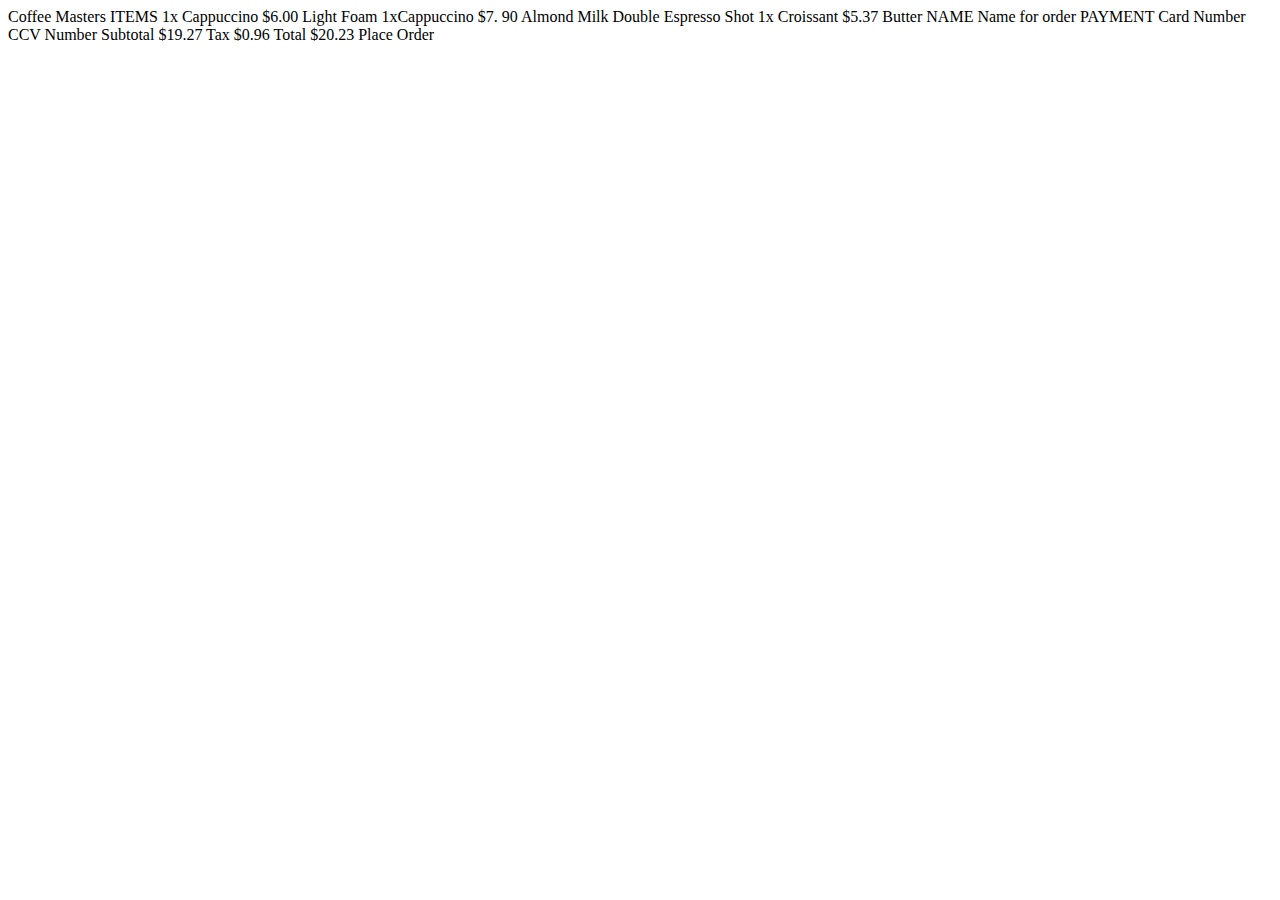
==== index.html @ e7c765bb "started checkout page project" ====
<!DOCTYPE html>
<html lang="en">

<head>
    <meta charset="UTF-8">
    <meta http-equiv="X-UA-Compatible" content="IE=edge">
    <meta name="viewport" content="width=device-width, initial-scale=1.0">
    <title>Checkout Page</title>
</head>

<body>
    Coffee Masters

    ITEMS

    1x
    Cappuccino
    $6.00
    Light Foam

    1xCappuccino
    $7. 90
    Almond Milk
    Double Espresso Shot

    1x
    Croissant
    $5.37
    Butter

    NAME
    Name for order

    PAYMENT
    Card Number
    CCV Number

    Subtotal
    $19.27

    Tax
    $0.96

    Total
    $20.23

    Place Order
</body>

</html>
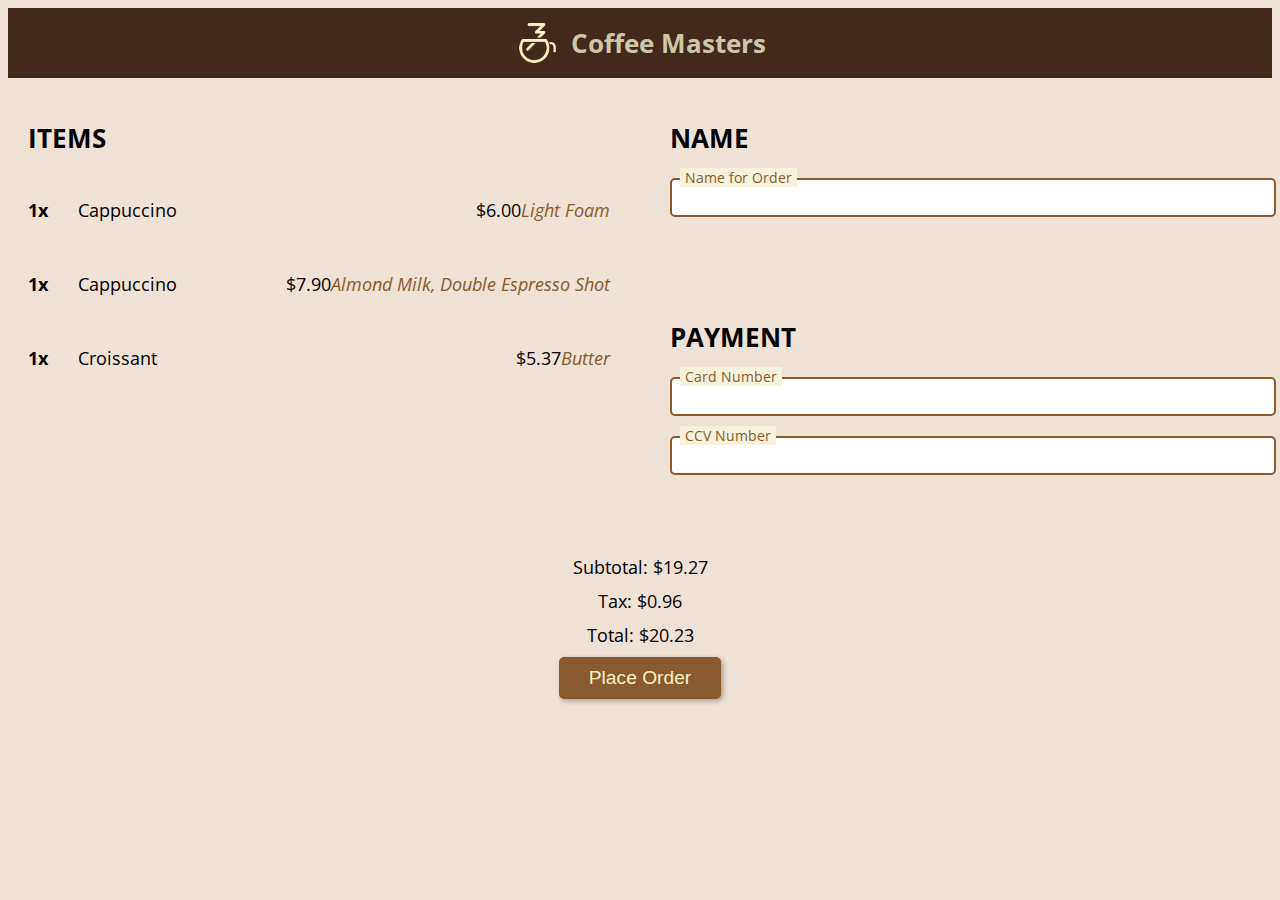
==== commit 892c0080: "working on ReadME" ====
--- a/index.html
+++ b/index.html
@@ -5,46 +5,73 @@
     <meta charset="UTF-8">
     <meta http-equiv="X-UA-Compatible" content="IE=edge">
     <meta name="viewport" content="width=device-width, initial-scale=1.0">
+    <link href="https://fonts.googleapis.com/css2?family=Open+Sans:wght@400;700&display=swap" rel="stylesheet">
+    <link rel="stylesheet" href="style.css">
     <title>Checkout Page</title>
 </head>
 
 <body>
-    Coffee Masters
+    <header>
+        <nav>
+            <div class="logo">
+                <img src=".\images\coffee_masters_logo.png" alt="Coffee Masters Logo">
+                <h1>Coffee Masters</h1>
+            </div>
+        </nav>
+    </header>
 
-    ITEMS
+    <main>
+        <section class="items">
+            <h2>ITEMS</h2>
+            <div class="item">
+                <div class="quantity">1x</div>
+                <div class="name">Cappuccino</div>
+                <div class="price">$6.00</div>
+                <div class="notes">Light Foam</div>
+            </div>
+            <div class="item">
+                <div class="quantity">1x</div>
+                <div class="name">Cappuccino</div>
+                <div class="price">$7.90</div>
+                <div class="notes">Almond Milk, Double Espresso Shot</div>
+            </div>
+            <div class="item">
+                <div class="quantity">1x</div>
+                <div class="name">Croissant</div>
+                <div class="price">$5.37</div>
+                <div class="notes">Butter</div>
+            </div>
+        </section>
 
-    1x
-    Cappuccino
-    $6.00
-    Light Foam
+        <section class="name">
+            <h2>NAME</h2>
+            <div class="form-group">
+                <label for="name-input" class="input-label">Name for Order</label>
+                <input type="text" id="name-input" class="text-input">
+            </div>
+        </section>
 
-    1xCappuccino
-    $7. 90
-    Almond Milk
-    Double Espresso Shot
+        <section class="payment">
+            <h2>PAYMENT</h2>
+            <div class="form-group">
+                <label for="card-input" class="input-label">Card Number</label>
+                <input type="text" id="card-input" class="text-input">
+            </div>
+            <div class="form-group">
+                <label for="ccv-input" class="input-label">CCV Number</label>
+                <input type="text" id="ccv-input" class="text-input">
+            </div>
+        </section>
 
-    1x
-    Croissant
-    $5.37
-    Butter
+        <section class="total">
+            <div class="subtotal">Subtotal: $19.27</div>
+            <div class="tax">Tax: $0.96</div>
+            <div class="grand-total">Total: $20.23</div>
+            <button class="place-order-btn">Place Order</button>
+        </section>
+    </main>
 
-    NAME
-    Name for order
-
-    PAYMENT
-    Card Number
-    CCV Number
-
-    Subtotal
-    $19.27
-
-    Tax
-    $0.96
-
-    Total
-    $20.23
-
-    Place Order
 </body>
 
 </html>
+
--- a/style.css
+++ b/style.css
@@ -0,0 +1,155 @@
+/* Global styles */
+body {
+    font-family: 'Open Sans', sans-serif;
+    font-size: 1.1rem;
+    background-color: #eee1d5;
+  }
+  
+  /* Navbar styles */
+  nav {
+    background-color: #43281c;
+    display: flex;
+    justify-content: center;
+    align-items: center;
+    padding: 10px 0;
+  }
+  
+  .logo {
+    display: flex;
+    align-items: center;
+  }
+  
+  .logo img {
+    height: 50px;
+    margin-right: 10px;
+  }
+  
+  .logo h1 {
+    color: #ccc7ab;
+    font-size: 1.6rem;
+    margin: 0;
+  }
+  
+  /* Items styles */
+  .items {
+    background-color: #eee1d5;
+    padding: 20px;
+    flex: 1;
+  }
+  
+  .item {
+    display: flex;
+    align-items: center;
+    justify-content: space-between;
+    margin-bottom: 10px;
+  }
+  
+  .item .quantity {
+    font-weight: bold;
+    margin-right: 10px;
+  }
+  
+  .item .name {
+    margin-right: auto;
+  }
+  
+  .item .notes {
+    font-style: italic;
+    color: #885a2d;
+  }
+  
+  /* Name styles */
+  .name {
+    background-color: #eee1d5;
+    padding: 20px;
+    flex: 1;
+  }
+  
+  /* Payment styles */
+  .payment {
+    background-color: #eee1d5;
+    padding: 20px;
+    flex: 1;
+  }
+  
+  /* Total styles */
+  .total {
+    background-color: #eee1d5;
+    padding: 20px;
+    display: flex;
+    flex-direction: column;
+    align-items: center;
+    justify-content: center;
+  }
+  
+  .subtotal,
+  .tax,
+  .grand-total {
+    margin-bottom: 10px;
+  }
+  
+  .place-order-btn {
+    background-color: #885a2d;
+    color: #fbf2c0;
+    font-size: 1.2rem;
+    padding: 10px 30px;
+    border: none;
+    border-radius: 5px;
+    box-shadow: 2px 2px 5px rgba(0, 0, 0, 0.3);
+  }
+  
+  .place-order-btn:hover {
+    cursor: pointer;
+    background-color: #43281c;
+  }
+  
+  /* Form styles */
+  .form-group {
+    position: relative;
+    margin-bottom: 20px;
+  }
+  
+  .text-input {
+    border: 2px solid #885a2d;
+    padding: 10px;
+    border-radius: 5px;
+    width: 100%;
+  }
+  
+  .input-label {
+    background-color: #f6f2dd;
+    color: #885a2d;
+    font-size: 0.9rem;
+    position: absolute;
+    left: 10px;
+    top: -10px;
+    padding: 0 5px;
+  }
+  
+  /* Grid styles */
+  main {
+    display: grid;
+    grid-template-columns: 1fr 1fr;
+    grid-template-rows: repeat(3, auto);
+    grid-gap: 20px;
+  }
+  
+  .items {
+    grid-column: 1 / span 1;
+    grid-row: 1 / span 3;
+  }
+  
+  .name {
+    grid-column: 2 / span 1;
+    grid-row: 1 / span 1;
+  }
+  
+  .payment {
+    grid-column: 2 / span 1;
+    grid-row: 2 / span 1;
+  }
+  
+  .total {
+    grid-column: 1 / span 2;
+    grid-row: 3 / span 1;
+  }  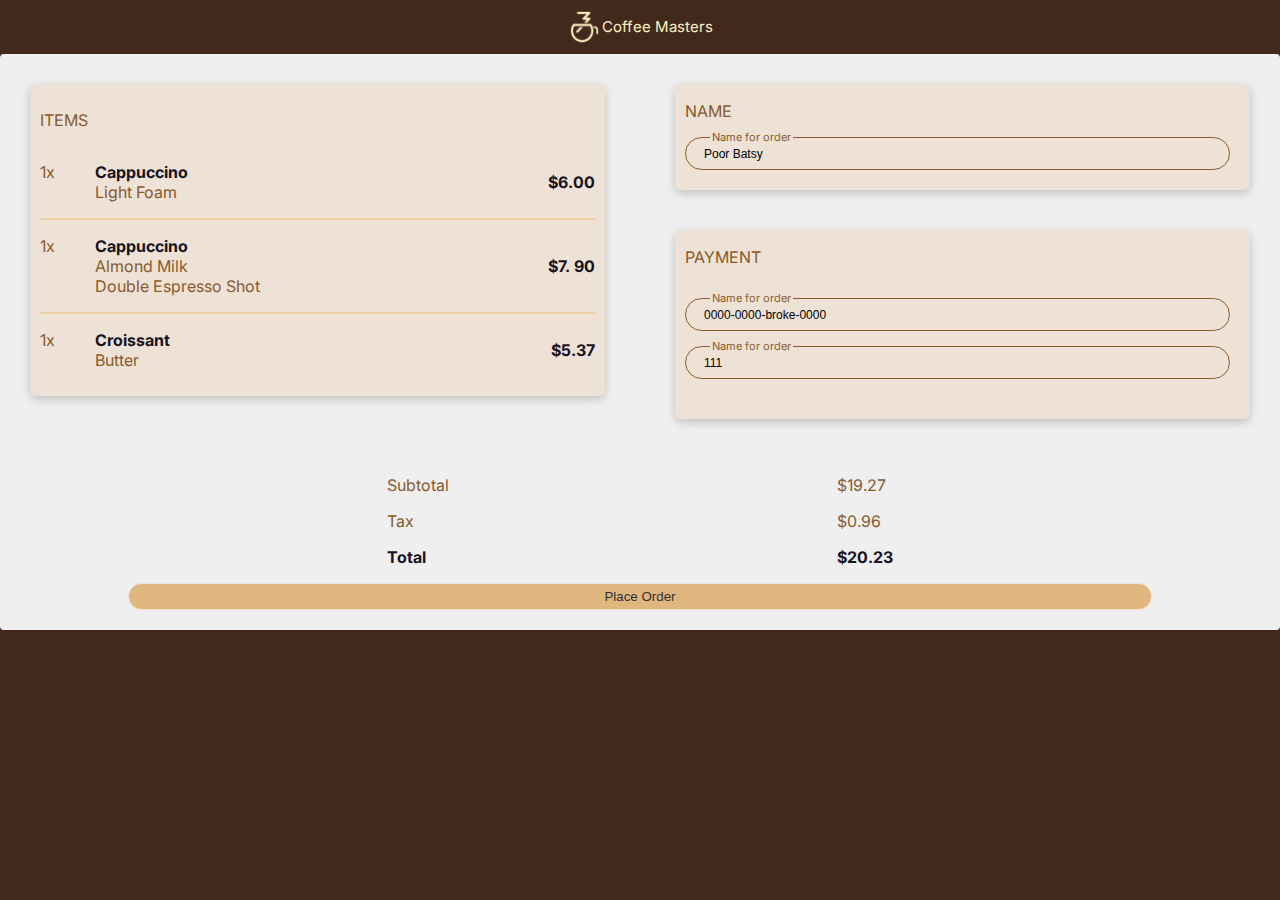
==== commit 92cede74: "read me half way through" ====
--- a/index.html
+++ b/index.html
@@ -5,73 +5,95 @@
     <meta charset="UTF-8">
     <meta http-equiv="X-UA-Compatible" content="IE=edge">
     <meta name="viewport" content="width=device-width, initial-scale=1.0">
-    <link href="https://fonts.googleapis.com/css2?family=Open+Sans:wght@400;700&display=swap" rel="stylesheet">
-    <link rel="stylesheet" href="style.css">
+    <link href="https://fonts.googleapis.com/css2?family=Open+Sans:wght@400;700&display=swap" rel="stylesheet" />
+    <link rel="stylesheet" href="./assets/style.css" />
     <title>Checkout Page</title>
 </head>
 
 <body>
-    <header>
-        <nav>
-            <div class="logo">
-                <img src=".\images\coffee_masters_logo.png" alt="Coffee Masters Logo">
-                <h1>Coffee Masters</h1>
+    <nav class="navbar">
+        <img src="./assets/images/coffee_masters_logo.png" alt="coffee_masters_logo">
+        Coffee Masters
+    </nav>
+    <div class="checkout-box">
+
+        <section class="items beige-box grid-box_1">
+            <p>ITEMS</p>
+            <div class="order-type">
+                <div class="item">
+                    <p>1x</p>
+                    <ul>
+                        <li>Cappuccino</li>
+                        <li class="beige_color">Light Foam</li>
+                    </ul>
+                </div>
+                <p>$6.00</p>
             </div>
-        </nav>
-    </header>
 
-    <main>
-        <section class="items">
-            <h2>ITEMS</h2>
-            <div class="item">
-                <div class="quantity">1x</div>
-                <div class="name">Cappuccino</div>
-                <div class="price">$6.00</div>
-                <div class="notes">Light Foam</div>
+            <div class="order-type">
+                <div class="item">
+                    <p>1x</p>
+                    <ul>
+                        <li>Cappuccino</li>
+                        <li class="beige_color">Almond Milk</li>
+                        <li class="beige_color">Double Espresso Shot</li>
+                    </ul>
+                </div>
+                <p>$7. 90</p>
             </div>
-            <div class="item">
-                <div class="quantity">1x</div>
-                <div class="name">Cappuccino</div>
-                <div class="price">$7.90</div>
-                <div class="notes">Almond Milk, Double Espresso Shot</div>
-            </div>
-            <div class="item">
-                <div class="quantity">1x</div>
-                <div class="name">Croissant</div>
-                <div class="price">$5.37</div>
-                <div class="notes">Butter</div>
+
+            <div class="order-type">
+                <div class="item">
+                    <p>1x</p>
+                    <ul>
+                        <li>Croissant</li>
+                        <li class="beige_color">Butter</li>
+                    </ul>
+                </div>
+                <p>$5.37</p>
             </div>
         </section>
 
-        <section class="name">
-            <h2>NAME</h2>
-            <div class="form-group">
-                <label for="name-input" class="input-label">Name for Order</label>
-                <input type="text" id="name-input" class="text-input">
+        <section class="input-name beige-box grid-box_2">
+            <p>NAME</p>
+            <div class="name-group">
+                <label for="example" class="input-label">Name for order</label>
+                <input id="example" class="example-input" placeholder="Poor Batsy" />
             </div>
         </section>
-
-        <section class="payment">
-            <h2>PAYMENT</h2>
-            <div class="form-group">
-                <label for="card-input" class="input-label">Card Number</label>
-                <input type="text" id="card-input" class="text-input">
+        <section class="input-card beige-box grid-box_3">
+            <p>PAYMENT</p>
+            <div class="name-group">
+                <label for="example" class="input-label">Name for order</label>
+                <input id="example" class="example-input" placeholder="0000-0000-broke-0000" />
             </div>
-            <div class="form-group">
-                <label for="ccv-input" class="input-label">CCV Number</label>
-                <input type="text" id="ccv-input" class="text-input">
+            <div class="name-group">
+                <label for="example" class="input-label">Name for order</label>
+                <input id="example" class="example-input" placeholder="111" />
             </div>
         </section>
+        <section class="place-order grid-box_4">
+            <div class="subtotal-type">
+                <div>
+                    <p>Subtotal</p>
+                    <p>Tax</p>
+                    <p>Total</p>
+                </div>
+                <div>
+                    <p>$19.27</p>
+                    <p>$0.96</p>
+                    <p>$20.23</p>
+                </div>
+            </div>
 
-        <section class="total">
-            <div class="subtotal">Subtotal: $19.27</div>
-            <div class="tax">Tax: $0.96</div>
-            <div class="grand-total">Total: $20.23</div>
-            <button class="place-order-btn">Place Order</button>
+            <div class="btn-box">
+                <button type="button">Place Order</button>
+            </div>
+
         </section>
-    </main>
+    </div>
+
 
 </body>
 
-</html>
-
+</html>--- a/assets/style.css
+++ b/assets/style.css
@@ -0,0 +1,239 @@
+/* Google font imports */
+@import url('https://fonts.googleapis.com/css2?family=Inter:wght@200;400;700;800&display=swap');
+
+
+
+/* variables declared here - these are the colors for our pages, as well as the font stacks and sizes. */
+:root {
+  --black: #171321;
+  --soft-orange: hsl(35, 77%, 62%);
+  --soft-brown: #885a2d;
+  --off-white: #efefef;
+  --light-beige: #fbf2c0;
+  --dark-brownish: #b08968;
+  --beige: #eee1d5;
+  --brown: #43281c;
+  --font-size: 15px;
+  --mono: 'Inter', monospace;
+  --sans: sans-serif;
+}
+
+html {
+  box-sizing: border-box;
+}
+
+body {
+  background-color: var(--brown);
+  font-family: var(--mono);
+  margin: 0;
+  padding: 0;
+  color: var(--soft-brown);
+}
+
+/* navbar */
+
+.navbar {
+  display: flex;
+  color: var(--light-beige);
+  font-size: 15px;
+  margin: 0;
+  padding: 8px;
+  justify-content: center;
+  align-items: center;
+}
+
+.navbar img {
+  width: 35px;
+}
+
+
+/* checkout box */
+
+.checkout-box {
+  background-color: var(--off-white);
+  border-radius: 4px;
+  display: grid;
+  grid-template-columns: 1fr 1fr;
+  gap: 1rem;
+  gap: 10px;
+  align-content: center;
+  justify-content: center;
+  align-items: start;
+  justify-items: stretch;
+}
+
+.grid-box_1 {
+  grid-column: 1/2;
+  grid-row: 1/3;
+}
+
+.grid-box_2 {
+  grid-column: 2/3;
+  grid-row: 1/2;
+}
+
+.grid-box_3 {
+  grid-column: 2/3;
+  grid-row: 2/3;
+}
+
+.grid-box_4 {
+  grid-column: 1/3;
+  grid-row: 3/4;
+}
+
+
+/*media query section*/
+@media screen and (max-width: 600px) {
+
+  /* Turn our article into a CSS grid */
+  .checkout-box {
+    display: flex;
+    flex-direction: column;
+    justify-content: flex-end;
+    align-items: center;
+  }
+
+
+
+}
+
+.beige-box {
+  background-color: var(--beige);
+  box-shadow: 0 3px 10px rgb(0 0 0 / 0.2);
+  border-radius: 6px;
+  margin: 30px;
+  padding: 1px 10px;
+
+}
+
+.items {
+  display: flex;
+  background-color: var(--beige);
+  border-radius: 6px;
+  padding: 10px;
+  flex-direction: column;
+}
+
+.order-type {
+  display: flex;
+  align-items: center;
+  justify-content: space-between;
+  border-bottom: 2px solid rgb(238, 209, 170);
+}
+
+.order-type:last-child {
+  border-bottom: none
+}
+
+.order-type ul {
+  list-style: none;
+}
+
+.order-type ul li:first-child {
+  font-weight: 700;
+  color: var(--black);
+}
+
+.order-type p:last-child {
+  font-weight: 700;
+  color: var(--black);
+}
+
+.item {
+  display: flex;
+  justify-content: flex-start;
+}
+
+@media screen and (max-width: 600px) {
+
+  /* Turning into GRID */
+  .beige-box {
+    width: 80%;
+  }
+
+  .place-order {
+    display: flex;
+    flex-direction: column;
+  }
+
+  .subtotal-type div:last-child {
+    margin-left: 20px;
+  }
+}
+
+/* name section */
+
+.input-name {
+  padding-bottom: 20px;
+}
+
+.name-group {
+  position: relative;
+  display: inline-block;
+  width: 100%;
+}
+
+.example-input {
+  padding: 8px;
+  border-radius: 50px;
+  border: 1px solid var(--soft-brown);
+  background-color: var(--beige);
+  width: 95%;
+}
+
+.input-label {
+  background-color: var(--beige);
+  color: var(--soft-brown);
+  font-size: 11px;
+  position: absolute;
+  left: 25px;
+  top: -7px;
+  padding: 0 2px;
+}
+
+::placeholder {
+  color: black;
+  font-size: 12px;
+  padding-left: 10px;
+}
+
+
+/* payment section */
+
+.input-card {
+  margin-top: 0;
+  padding-bottom: 40px;
+}
+
+.input-card .name-group {
+  margin-top: 15px;
+}
+
+
+/* Total section */
+
+.subtotal-type {
+  display: flex;
+  justify-content: space-evenly;
+}
+
+.subtotal-type div p:last-child {
+  font-weight: 700;
+  color: var(--black);
+}
+
+/*place order button section*/
+.btn-box {
+  text-align: center;
+}
+
+.place-order button {
+  width: 80%;
+  border-radius: 50px;
+  border: 1px solid var(--beige);
+  background-color: rgb(224, 182, 127);
+  color: rgb(49, 48, 48);
+  padding: 5px;
+  margin-bottom: 20px;
+}